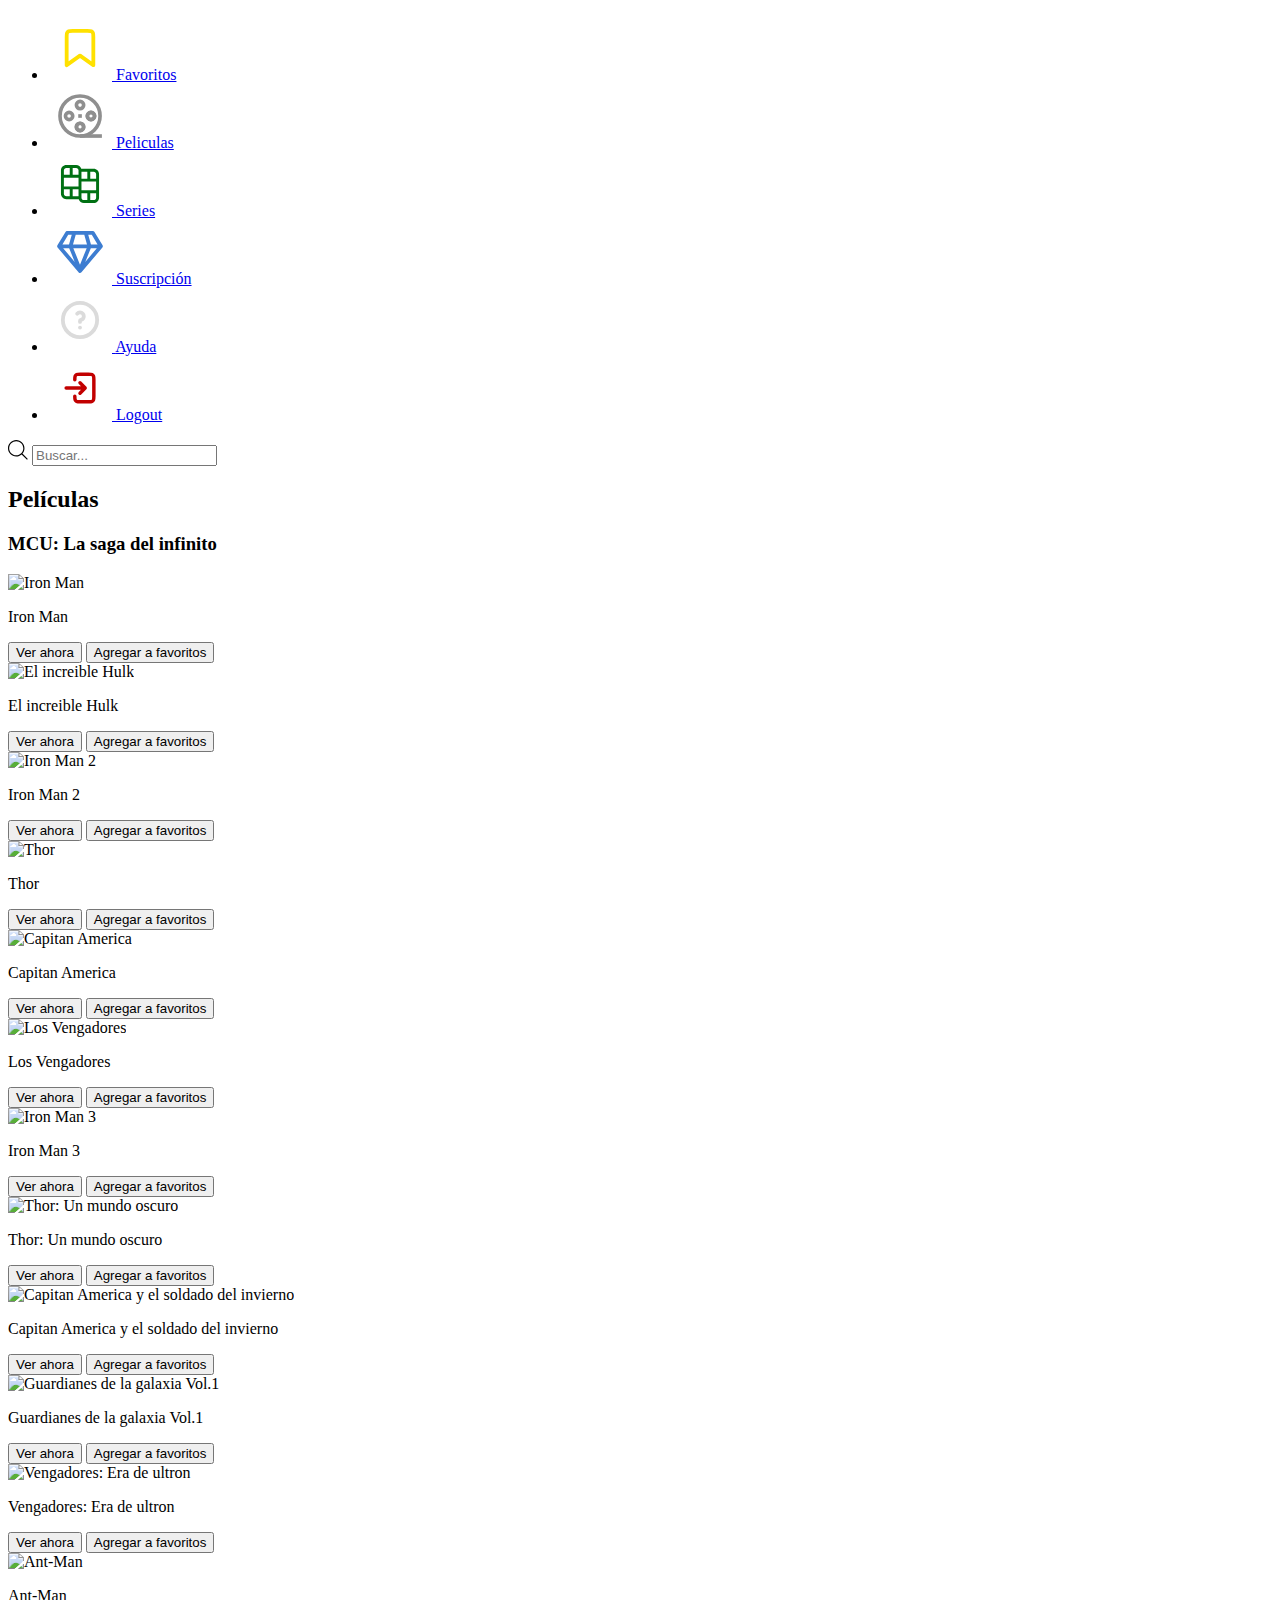
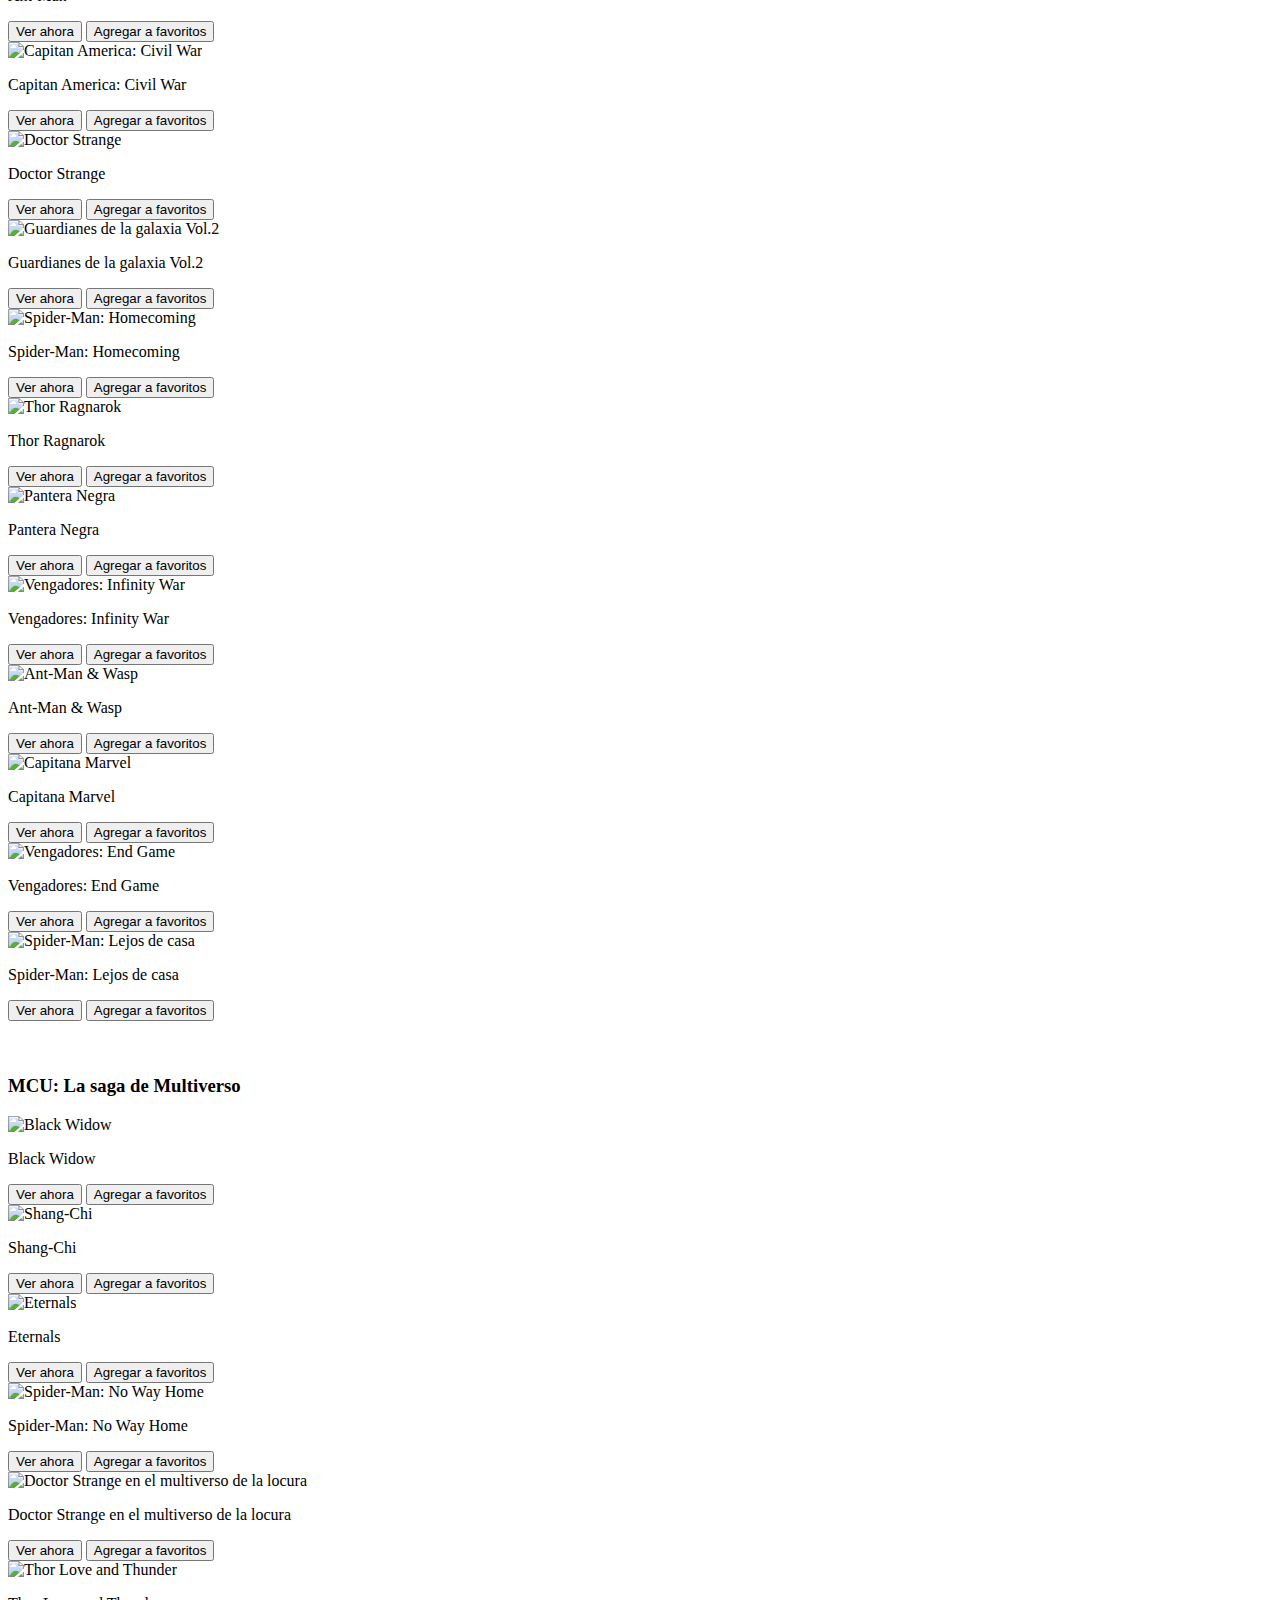
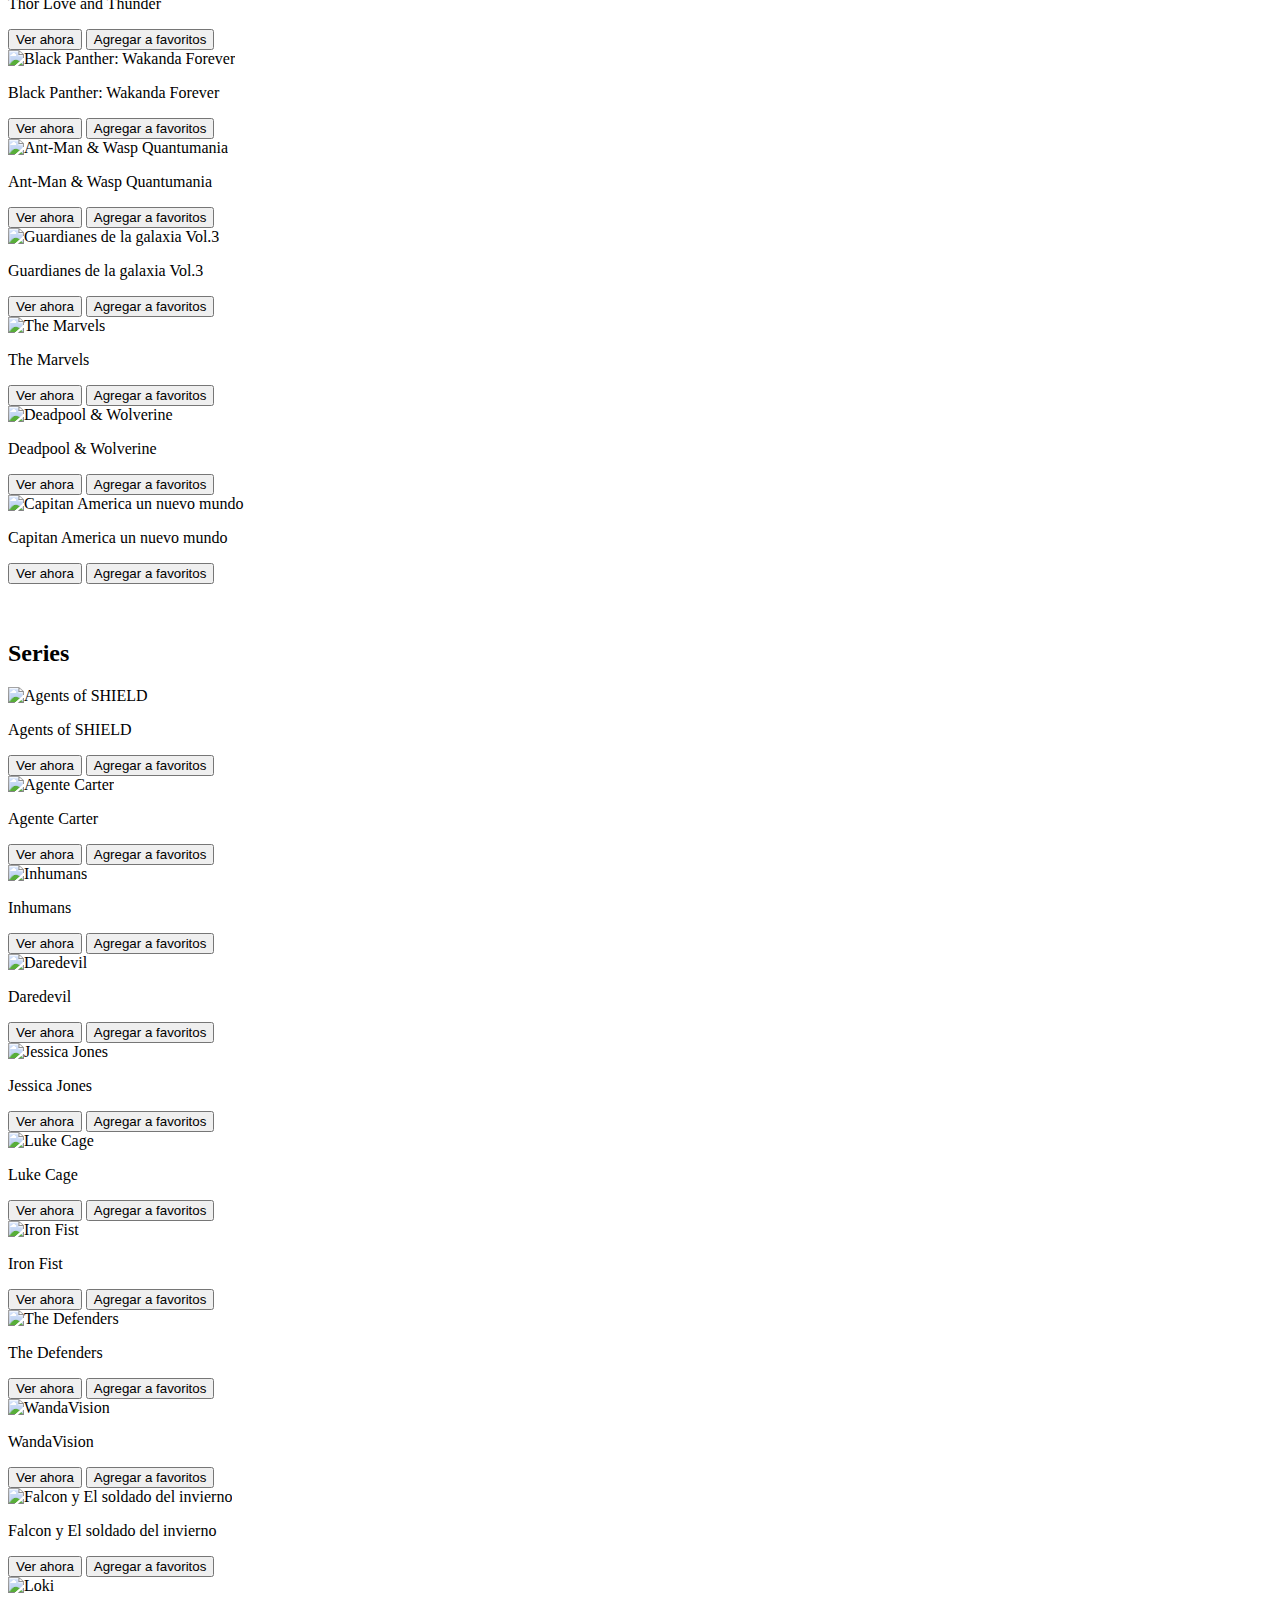
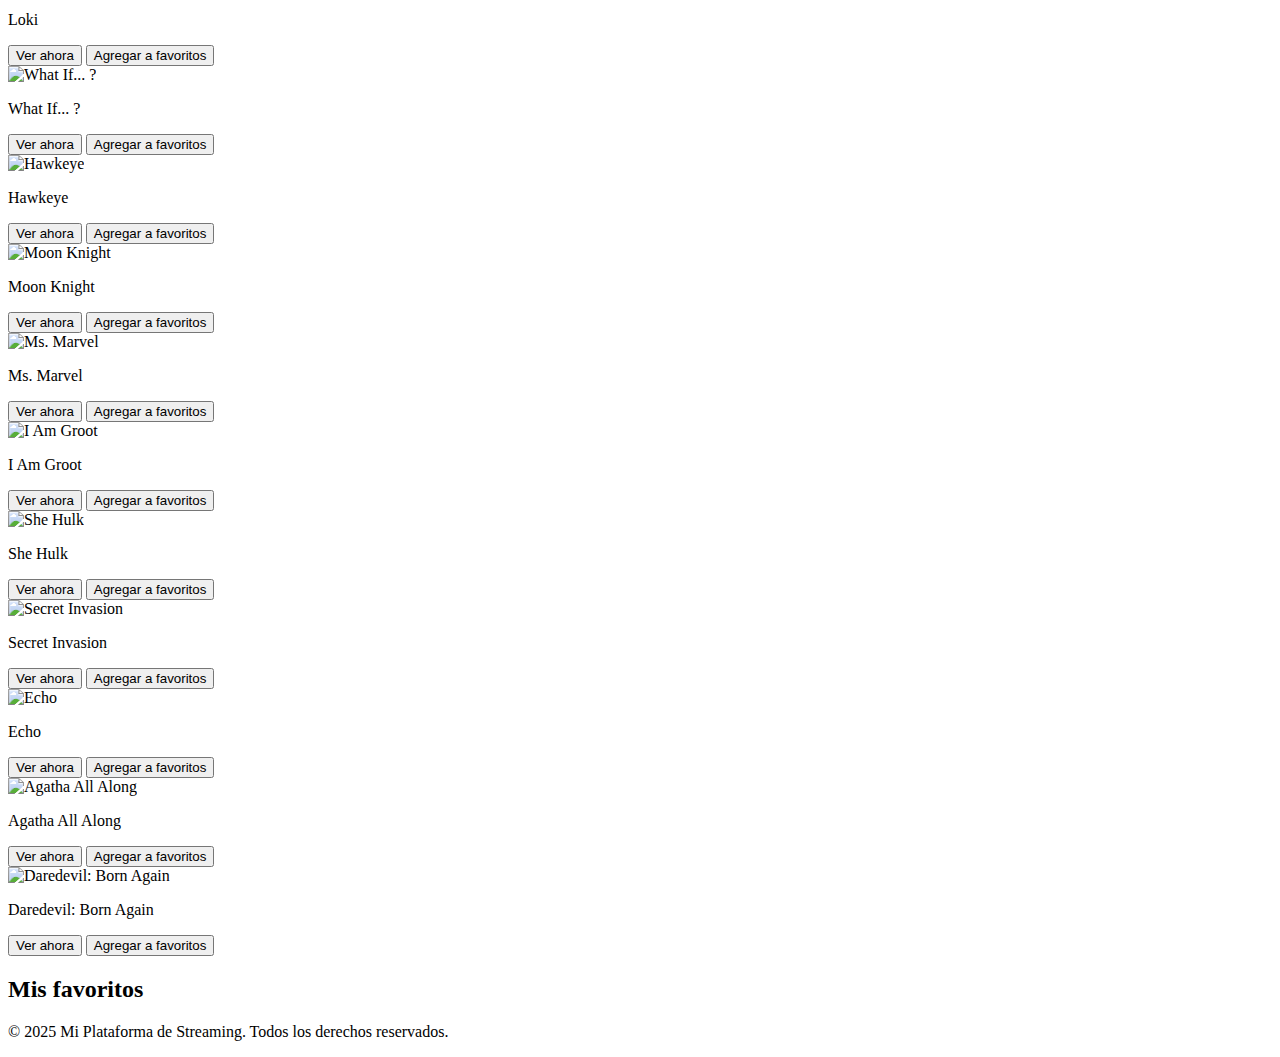
==== index.html @ c9204c95 "Update" ====
<!DOCTYPE html>
<html lang="es">

<head>
    <meta charset="UTF-8">
    <meta name="viewport" content="width=device-width, initial-scale=1.0">
    <title>Marvelilloso</title>
    <link rel="stylesheet" href="Estilos/indexStyles.css">

</head>

<body>
    <header>
        <nav class="aside-menu">
            <ul>
                <li>
                    <a href="#favorites">
                        <svg width="64px" height="64px" viewBox="-4.8 -4.8 33.60 33.60" fill="none"
                            xmlns="http://www.w3.org/2000/svg" stroke="#000000">
                            <g id="SVGRepo_bgCarrier" stroke-width="0"></g>
                            <g id="SVGRepo_tracerCarrier" stroke-linecap="round" stroke-linejoin="round"></g>
                            <g id="SVGRepo_iconCarrier">
                                <path
                                    d="M5 6.2C5 5.07989 5 4.51984 5.21799 4.09202C5.40973 3.71569 5.71569 3.40973 6.09202 3.21799C6.51984 3 7.07989 3 8.2 3H15.8C16.9201 3 17.4802 3 17.908 3.21799C18.2843 3.40973 18.5903 3.71569 18.782 4.09202C19 4.51984 19 5.07989 19 6.2V21L12 16L5 21V6.2Z"
                                    stroke="#ffe100" stroke-width="2" stroke-linejoin="round"></path>
                            </g>
                        </svg>
                        <span class="nav-text">Favoritos</span>
                    </a>
                </li>
                <li class="has-subnav">
                    <a href="#movies">
                        <svg width="64px" height="64px" viewBox="-4.8 -4.8 33.60 33.60" id="Layer_1" data-name="Layer 1"
                            xmlns="http://www.w3.org/2000/svg" fill="#000000">
                            <g id="SVGRepo_bgCarrier" stroke-width="0"></g>
                            <g id="SVGRepo_tracerCarrier" stroke-linecap="round" stroke-linejoin="round"></g>
                            <g id="SVGRepo_iconCarrier">
                                <defs>
                                    <style>
                                        .cls-1 {
                                            fill: none;
                                            stroke: #8f8f8f;
                                            stroke-miterlimit: 10;
                                            stroke-width: 1.91px;
                                        }
                                    </style>
                                </defs>
                                <circle class="cls-1" cx="12.02" cy="12" r="10.52"></circle>
                                <circle class="cls-1" cx="12.02" cy="6.26" r="1.91"></circle>
                                <circle class="cls-1" cx="12.02" cy="17.74" r="1.91"></circle>
                                <circle class="cls-1" cx="12.02" cy="17.74" r="1.91"></circle>
                                <circle class="cls-1" cx="6.28" cy="12" r="1.91"></circle>
                                <circle class="cls-1" cx="17.76" cy="12" r="1.91"></circle>
                                <circle class="cls-1" cx="17.76" cy="12" r="1.91"></circle>
                                <line class="cls-1" x1="23.5" y1="22.52" x2="12.02" y2="22.52"></line>
                                <line class="cls-1" x1="11.07" y1="12" x2="12.98" y2="12"></line>
                            </g>
                        </svg>
                        <span class="nav-text">Peliculas</span>
                    </a>
                </li>
                <li class="has-subnav">
                    <a href="#series">
                        <svg width="64px" height="64px" viewBox="-4.8 -4.8 33.60 33.60" fill="none"
                            xmlns="http://www.w3.org/2000/svg">
                            <g id="SVGRepo_bgCarrier" stroke-width="0"></g>
                            <g id="SVGRepo_tracerCarrier" stroke-linecap="round" stroke-linejoin="round"></g>
                            <g id="SVGRepo_iconCarrier">
                                <path fill-rule="evenodd" clip-rule="evenodd"
                                    d="M4.82051 3.53846C4.11246 3.53846 3.53846 4.11246 3.53846 4.82051V7.12821H6.61539V3.53846H4.82051ZM8.15385 3.53846V7.12821H11.2308V4.82051C11.2308 4.11246 10.6568 3.53846 9.94872 3.53846H8.15385ZM11.2308 8.66667H3.53846V13.2821H11.2308V8.66667ZM11.2308 14.8205H8.15385V18.4103H11.2308V14.8205ZM11.3369 19.9487H4.82051C3.26279 19.9487 2 18.6859 2 17.1282V4.82051C2 3.26279 3.26279 2 4.82051 2H9.94872C11.2398 2 12.3282 2.86743 12.6631 4.05128H19.1795C20.7372 4.05128 22 5.31407 22 6.8718V19.1795C22 20.7372 20.7372 22 19.1795 22H14.0513C12.7602 22 11.6718 21.1326 11.3369 19.9487ZM12.7692 5.58974V9.17949H15.8462V5.58974H12.7692ZM17.3846 5.58974V9.17949H20.4615V6.8718C20.4615 6.16374 19.8875 5.58974 19.1795 5.58974H17.3846ZM20.4615 10.7179H12.7692V15.3333H20.4615V10.7179ZM20.4615 16.8718H17.3846V20.4615H19.1795C19.8875 20.4615 20.4615 19.8875 20.4615 19.1795V16.8718ZM15.8462 20.4615V16.8718H12.7692V19.1795C12.7692 19.8875 13.3432 20.4615 14.0513 20.4615H15.8462ZM6.61539 18.4103V14.8205H3.53846V17.1282C3.53846 17.8363 4.11246 18.4103 4.82051 18.4103H6.61539Z"
                                    fill="#007013"></path>
                            </g>
                        </svg>
                        <span class="nav-text">Series</span>
                    </a>
                </li>
                <li class="has-subnav">
                    <a href="suscripcion.html">
                        <svg width="64px" height="64px" viewBox="-2.8 -2.8 33.60 33.60" fill="none"
                            xmlns="http://www.w3.org/2000/svg">
                            <g id="SVGRepo_bgCarrier" stroke-width="0"></g>
                            <g id="SVGRepo_tracerCarrier" stroke-linecap="round" stroke-linejoin="round"></g>
                            <g id="SVGRepo_iconCarrier">
                                <path
                                    d="M20.75 3C21.0557 3 21.3421 3.13962 21.5303 3.3746L21.6048 3.48102L25.8548 10.481C26.0556 10.8118 26.0459 11.2249 25.8395 11.5435L25.7634 11.6459L14.7634 24.6459C14.3906 25.0865 13.7317 25.1159 13.3207 24.7341L13.2366 24.6459L2.23662 11.6459C1.98663 11.3505 1.93182 10.941 2.08605 10.5941L2.14522 10.481L6.39522 3.48102C6.55388 3.21969 6.82182 3.04741 7.1204 3.00842L7.25001 3H20.75ZM17.515 12H10.484L13.999 20.672L17.515 12ZM22.844 12H19.673L16.756 19.195L22.844 12ZM8.326 12H5.155L11.242 19.193L8.326 12ZM9.674 5H7.81101L4.775 10H8.245L9.674 5ZM16.246 5H11.753L10.324 10H17.675L16.246 5ZM20.188 5H18.325L19.754 10H23.224L20.188 5Z"
                                    fill="#3d7dd1"></path>
                            </g>
                        </svg>
                        <span class="nav-text">Suscripción</span>
                    </a>
                </li>
                <li class="has-subnav">
                    <a href="ayuda.html" target="_blank">
                        <svg width="64px" height="64px" viewBox="-4.8 -4.8 33.60 33.60" fill="none"
                            xmlns="http://www.w3.org/2000/svg">
                            <g id="SVGRepo_bgCarrier" stroke-width="0"></g>
                            <g id="SVGRepo_tracerCarrier" stroke-linecap="round" stroke-linejoin="round"></g>
                            <g id="SVGRepo_iconCarrier">
                                <path
                                    d="M21 12C21 16.9706 16.9706 21 12 21C7.02944 21 3 16.9706 3 12C3 7.02944 7.02944 3 12 3C16.9706 3 21 7.02944 21 12Z"
                                    stroke="#dbdbdb" stroke-width="2"></path>
                                <path
                                    d="M10.5 8.67709C10.8665 8.26188 11.4027 8 12 8C13.1046 8 14 8.89543 14 10C14 10.9337 13.3601 11.718 12.4949 11.9383C12.2273 12.0064 12 12.2239 12 12.5V12.5V13"
                                    stroke="#dbdbdb" stroke-width="2" stroke-linecap="round" stroke-linejoin="round">
                                </path>
                                <path d="M12 16H12.01" stroke="#dbdbdb" stroke-width="2" stroke-linecap="round"
                                    stroke-linejoin="round"></path>
                            </g>
                        </svg>
                        <span class="nav-text">Ayuda</span>
                    </a>
                </li>

                <li class="has-subnav">
                    <a href="LogIn.html">
                        <svg width="64px" height="64px" viewBox="-6.48 -6.48 36.96 36.96" fill="none"
                            xmlns="http://www.w3.org/2000/svg">
                            <g id="SVGRepo_bgCarrier" stroke-width="0"></g>
                            <g id="SVGRepo_tracerCarrier" stroke-linecap="round" stroke-linejoin="round"></g>
                            <g id="SVGRepo_iconCarrier">
                                <g id="Interface / Log_Out">
                                    <path id="Vector"
                                        d="M12 15L15 12M15 12L12 9M15 12H4M9 7.24859V7.2002C9 6.08009 9 5.51962 9.21799 5.0918C9.40973 4.71547 9.71547 4.40973 10.0918 4.21799C10.5196 4 11.0801 4 12.2002 4H16.8002C17.9203 4 18.4796 4 18.9074 4.21799C19.2837 4.40973 19.5905 4.71547 19.7822 5.0918C20 5.5192 20 6.07899 20 7.19691V16.8036C20 17.9215 20 18.4805 19.7822 18.9079C19.5905 19.2842 19.2837 19.5905 18.9074 19.7822C18.48 20 17.921 20 16.8031 20H12.1969C11.079 20 10.5192 20 10.0918 19.7822C9.71547 19.5905 9.40973 19.2839 9.21799 18.9076C9 18.4798 9 17.9201 9 16.8V16.75"
                                        stroke="#c20000" stroke-width="2" stroke-linecap="round"
                                        stroke-linejoin="round"></path>
                                </g>
                            </g>
                        </svg>
                        <span class="nav-text">Logout</span>
                    </a>
                </li>
            </ul>
        </nav>


    </header>
    <section class="bannerlogo">
    </section>

    <section class="content">
        <div class="search-bar">
            <div class="search-container">
                <svg fill="#000000" width="20px" height="20px" viewBox="0 0 1920 1920"
                    xmlns="http://www.w3.org/2000/svg">
                    <path
                        d="M790.588 1468.235c-373.722 0-677.647-303.924-677.647-677.647 0-373.722 303.925-677.647 677.647-677.647 373.723 0 677.647 303.925 677.647 677.647 0 373.723-303.924 677.647-677.647 677.647Zm596.781-160.715c120.396-138.692 193.807-319.285 193.807-516.932C1581.176 354.748 1226.428 0 790.588 0S0 354.748 0 790.588s354.748 790.588 790.588 790.588c197.647 0 378.24-73.411 516.932-193.807l516.028 516.142 79.963-79.963-516.142-516.028Z"
                        fill-rule="evenodd"></path>
                </svg>
                <input type="text" placeholder="Buscar..." name="text" class="Search">
            </div>
        </div>

        <h2 id="movies">Películas</h2>
        <h3>MCU: La saga del infinito</h3>
        <div class="movies" id="movies1">
            <div class="track" id="movie-track">

            </div>
        </div>

        <br><br>

        <h3>MCU: La saga de Multiverso</h3>
        <div class="movies">
            <div class="track" id="movie-track2">

            </div>
        </div>

        <br><br>

        <h2 id="series">Series</h2>
        <div class="series">
            <div class="track" id="series-track">

            </div>
        </div>

        <h2 id="favorites">Mis favoritos</h2>
        <div class="favoritos">
            <div class="track">

            </div>
        </div>

    </section>

    <footer>
        <p>&copy; 2025 Mi Plataforma de Streaming. Todos los derechos reservados.</p>
    </footer>

    <script src="script.js"></script>
</body>

</html>
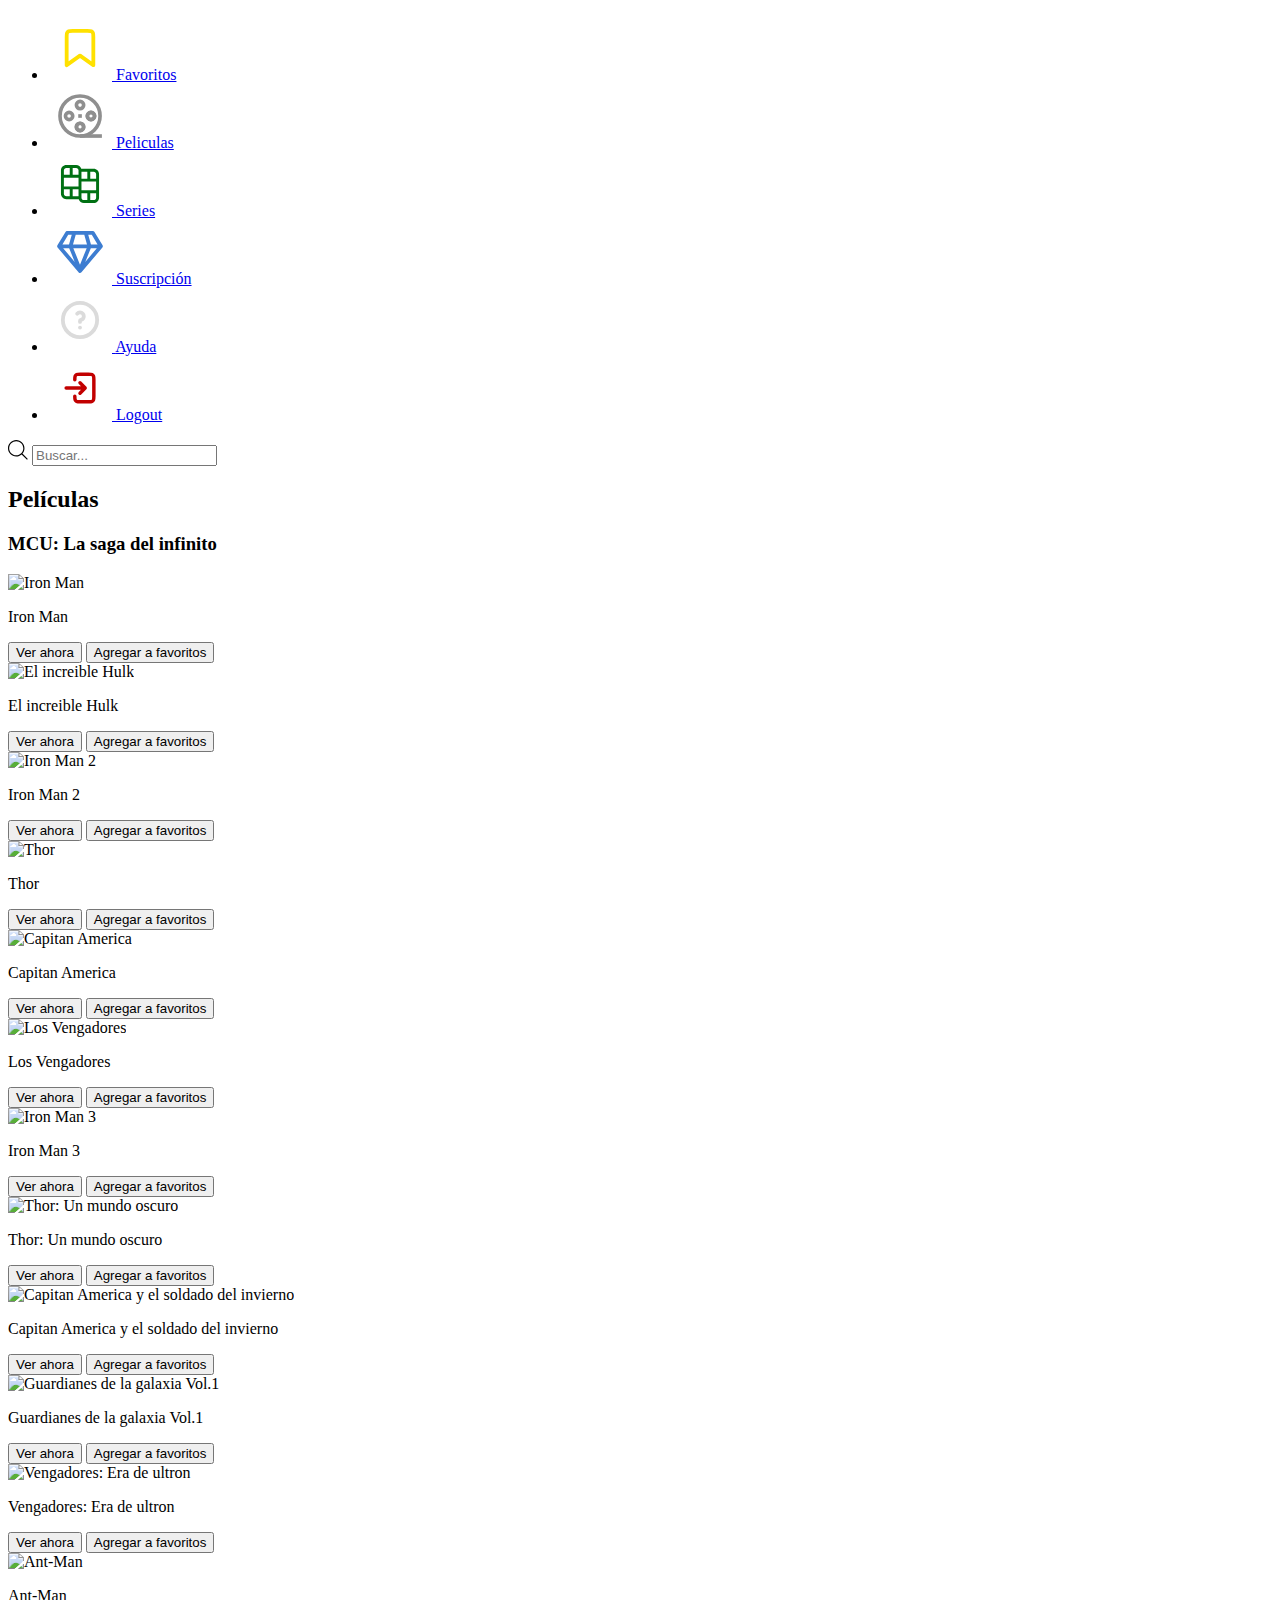
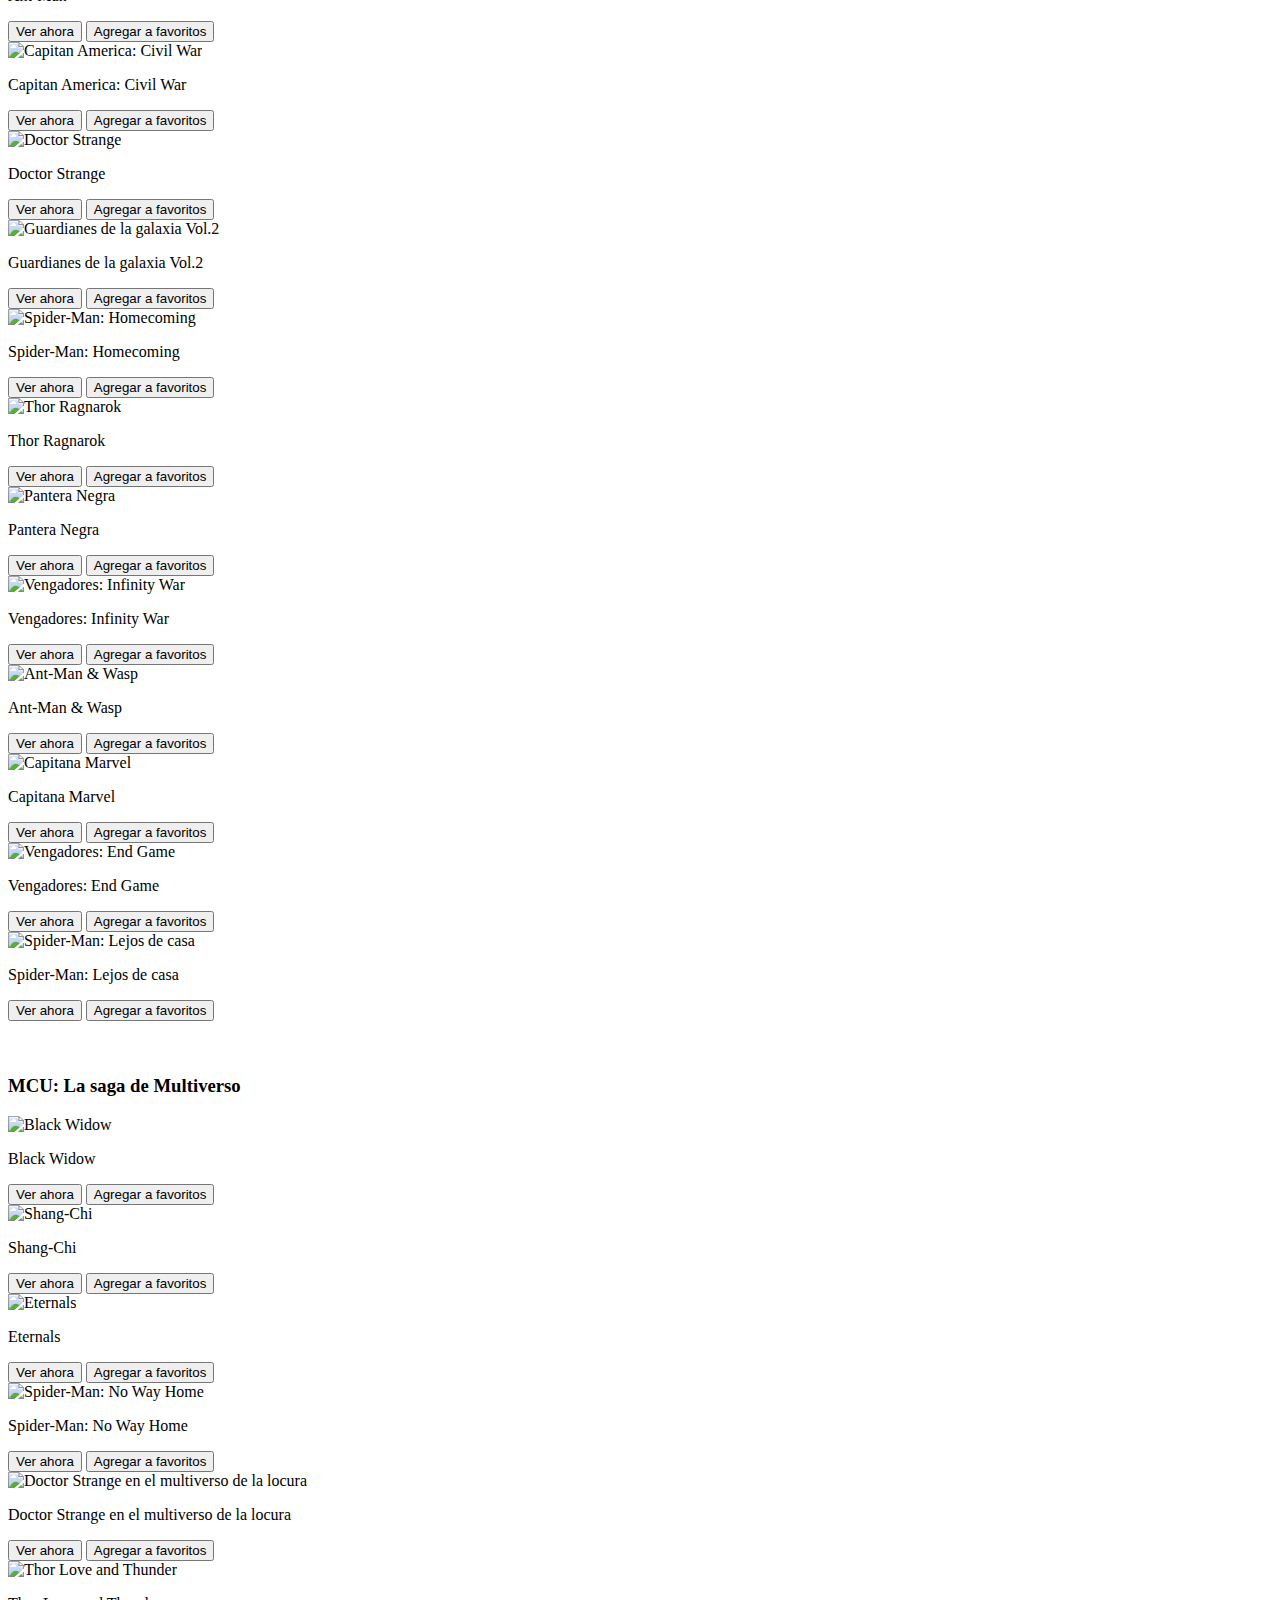
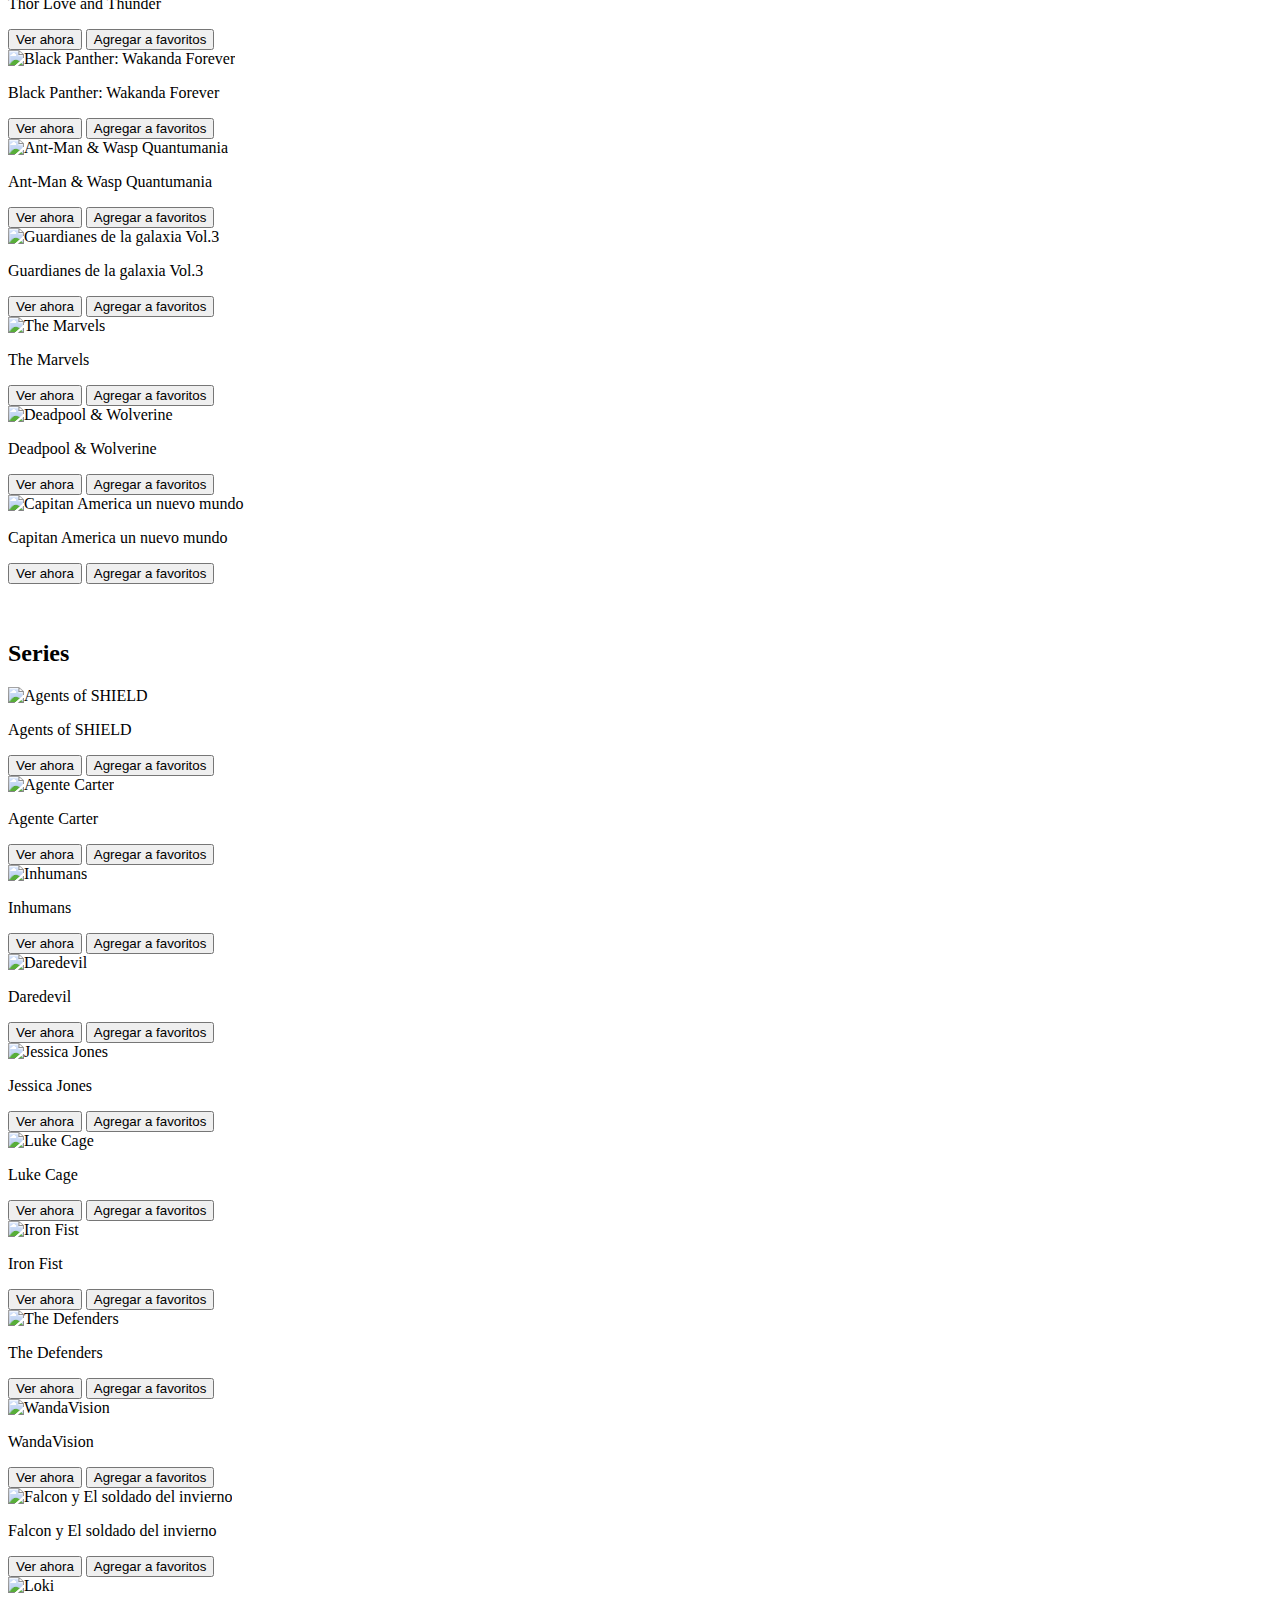
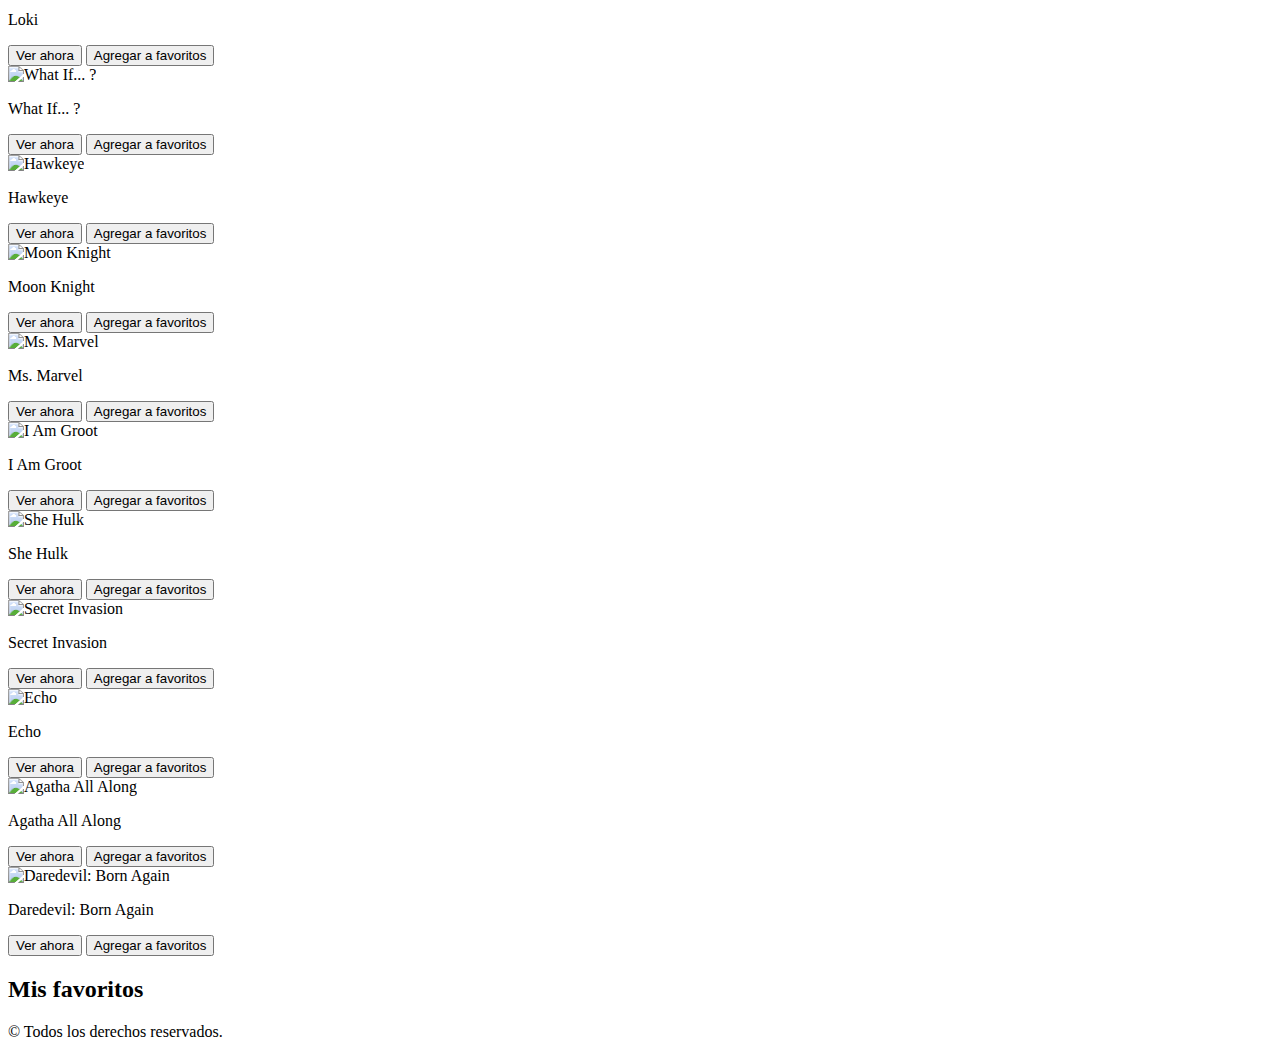
==== commit 692ada4d: "Cambio" ====
--- a/index.html
+++ b/index.html
@@ -184,9 +184,8 @@
         </div>
 
     </section>
-
     <footer>
-        <p>&copy; 2025 Mi Plataforma de Streaming. Todos los derechos reservados.</p>
+        <p>&copy; Todos los derechos reservados.</p>
     </footer>
 
     <script src="script.js"></script>
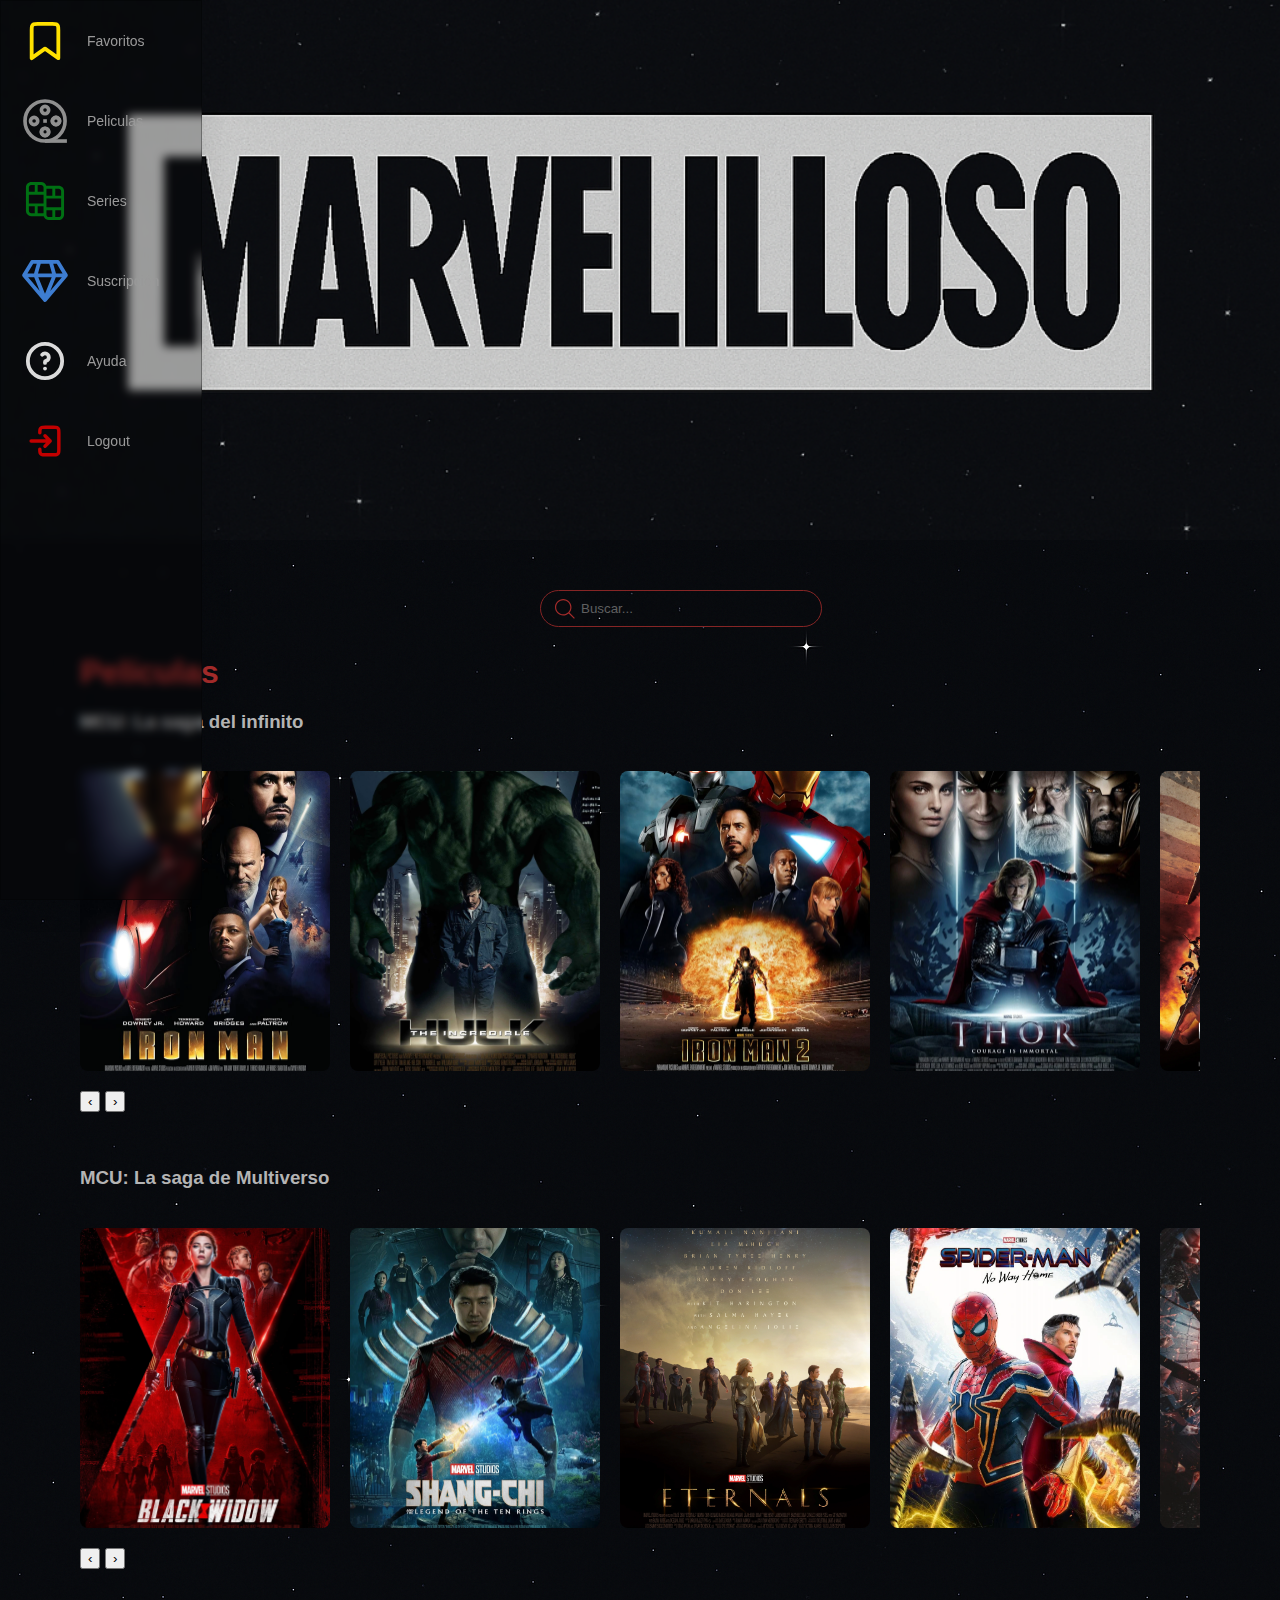
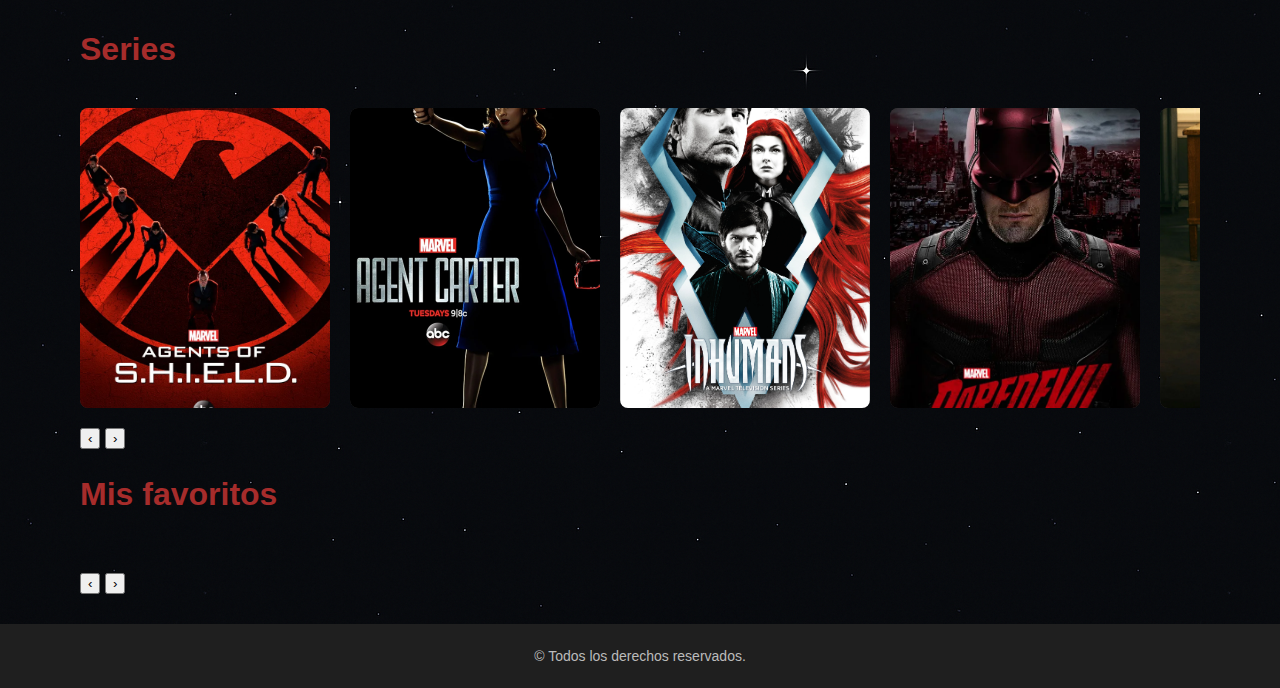
==== commit c433dcb8: "Botones de desplazamiento agregadas sin estilos" ====
--- a/index.html
+++ b/index.html
@@ -151,36 +151,56 @@
         </div>
 
         <h2 id="movies">Películas</h2>
+
         <h3>MCU: La saga del infinito</h3>
-        <div class="movies" id="movies1">
-            <div class="track" id="movie-track">
-
-            </div>
-        </div>
-
+        <div class="movies-container">
+            <div class="movies" id="movies1">
+                <div class="track" id="movie-track"></div>
+            </div>
+            <div class="scroll-controls">
+                <button class="scroll-btn left" data-target="movie-track">&#8249;</button>
+                <button class="scroll-btn right" data-target="movie-track">&#8250;</button>
+            </div>
+        </div>
+        
         <br><br>
-
+        
         <h3>MCU: La saga de Multiverso</h3>
-        <div class="movies">
-            <div class="track" id="movie-track2">
-
-            </div>
-        </div>
+        <div class="movies-container">
+            <div class="movies">
+                <div class="track" id="movie-track2"></div>
+            </div>
+            <div class="scroll-controls">
+                <button class="scroll-btn left" data-target="movie-track2">&#8249;</button>
+                <button class="scroll-btn right" data-target="movie-track2">&#8250;</button>
+            </div>
+        </div>        
+        
 
         <br><br>
 
         <h2 id="series">Series</h2>
+        <div class="series-container">
         <div class="series">
             <div class="track" id="series-track">
-
-            </div>
+            </div>
+        </div>
+        <div class="scroll-controls">
+            <button class="scroll-btn left" data-target="series-track">&#8249;</button>
+            <button class="scroll-btn right" data-target="series-track">&#8250;</button>
+        </div>
         </div>
 
         <h2 id="favorites">Mis favoritos</h2>
+        <div class="favoritos-container">
         <div class="favoritos">
-            <div class="track">
-
-            </div>
+            <div class="track" id="favoritos-track">
+            </div>
+        </div>
+        <div class="scroll-controls">
+            <button class="scroll-btn left" data-target="favoritos-track">&#8249;</button>
+            <button class="scroll-btn right" data-target="favoritos-track">&#8250;</button>
+        </div>
         </div>
 
     </section>
--- a/Estilos/indexStyles.css
+++ b/Estilos/indexStyles.css
@@ -0,0 +1,273 @@
+/* --- Configuración global --- */
+body {
+    font-family: Arial, sans-serif;
+    margin: 0;
+    padding: 0;
+    color: rgb(180, 180, 180);
+    background-color: #1f1f1f;
+}
+
+.search-bar {
+    display: flex;
+    justify-content: center;
+    align-items: center;
+    margin-top: 20px;
+}
+
+.search-container {
+    position: relative;
+    width: 200px;
+}
+
+.Search {
+    width: 100%;
+    padding: 10px 40px 10px 40px;
+    border-radius: 50px;
+    border: 1px solid #a62c2b;
+    transition: width 0.3s ease-in-out, opacity 0.2s;
+    outline: none;
+    opacity: 0.8;
+    background-color: transparent;
+    color: rgb(225, 225, 225);
+}
+
+.Search:focus {
+    opacity: 1;
+    width: 350px;
+    border-color: rgb(225, 225, 225);
+}
+
+.search-container svg {
+    position: absolute;
+    top: 50%;
+    left: 15px;
+    transform: translateY(-50%);
+    width: 20px;
+    height: 20px;
+    fill: #a62c2b;
+    pointer-events: none;
+}
+
+.bannerlogo {
+    position: relative;
+    width: 100%;
+    height: 60vh;
+    background-image: url("../images/bannerlogo.webp");
+    background-position: center;
+    background-size: cover;
+}
+
+.content {
+    padding: 30px 80px;
+    background-image: url("../images/stars.webp");
+}
+
+.btn-watch {
+    background-color: #308446;
+    color: rgb(225, 225, 225);
+    padding: 12px 30px;
+    border: none;
+    border-radius: 5px;
+    font-size: 16px;
+    text-decoration: none;
+    transition: all 0.3s ease;
+    cursor: pointer;
+}
+
+.btn-watch:hover {
+    background: #1d532b;
+    color: rgb(225, 225, 225);
+    box-shadow: 0 8px 32px rgba(189, 189, 189, 0.3);
+}
+
+.btn-addfavorites {
+    margin-top: 5px;
+    background-color: rgb(225, 225, 225);
+    padding: 12px 30px;
+    border: none;
+    border-radius: 5px;
+    font-size: 16px;
+    text-decoration: none;
+    transition: all 0.3s ease;
+    cursor: pointer;
+}
+
+.btn-addfavorites:hover {
+    background: gold;
+    color: #111;
+    box-shadow: 0 8px 32px rgba(189, 189, 189, 0.3);
+}
+
+h2 {
+    font-size: 2em;
+    margin-bottom: 20px;
+    color: #a62c2b;
+}
+
+
+.movies,
+.series,
+.favoritos {
+    display: flex;
+    gap: 20px;
+    overflow-x: auto;
+    scroll-snap-type: x mandatory;
+    padding: 20px 0;
+    white-space: nowrap;
+    scrollbar-width: none;
+    
+}
+
+.track {
+    display: flex;
+    gap: 20px;
+    overflow-x: hidden;
+    overflow-y: hidden;
+    scroll-behavior: smooth;
+}
+
+.movie-card,
+.series-card,
+.favoritos-card {
+    width: 250px;
+    flex-shrink: 0;
+    background-color: #333;
+    color: rgb(225, 225, 225);
+    border-radius: 8px;
+    overflow: hidden;
+    text-align: center;
+    scroll-snap-align: center;
+    height: 300px;
+    transition: transform 0.3s ease-in-out;
+    position: relative;
+}
+
+.movie-card img,
+.series-card img,
+.favoritos-card img {
+    height: 100%;
+    width: 100%;
+    object-fit: cover;
+}
+
+.movie-card:hover,
+.series-card:hover,
+.favoritos-card:hover {
+    transform: scale(1.1);
+}
+
+.card-overlay {
+    position: absolute;
+    top: 0;
+    left: 0;
+    width: 100%;
+    height: 100%;
+    background: rgba(0, 0, 0, 0.7);
+    display: flex;
+    flex-direction: column;
+    justify-content: center;
+    align-items: center;
+    opacity: 0;
+    transition: opacity 0.3s ease-in-out;
+    color: rgb(225, 225, 225);
+    padding: 10px;
+}
+
+.movie-card:hover .card-overlay,
+.series-card:hover .card-overlay,
+.favoritos-card:hover .card-overlay {
+    opacity: 1;
+}
+
+footer {
+    background-color: #5b5b5b00;
+    color: #bbb;
+    text-align: center;
+    padding: 10px;
+    font-size: 14px;
+}
+
+.aside-menu {
+    position: fixed;
+    top: 0;
+    bottom: 0;
+    left: 0;
+    width: 60px;
+    overflow: hidden;
+    transition: width 0.3s ease;
+    z-index: 1000;
+    background: rgba(0, 0, 0, 0.22);
+    box-shadow: 0 4px 30px rgba(0, 0, 0, 0.1);
+    backdrop-filter: blur(4.7px);
+    -webkit-backdrop-filter: blur(4.7px);
+    border: 1px solid rgba(0, 0, 0, 0.31);
+}
+
+.aside-menu:hover,
+.aside-menu.expanded {
+    width: 200px;
+}
+
+.aside-menu>ul {
+    margin: 0;
+    padding: 0;
+}
+
+.submenu {
+    display: block;
+    margin: 0 auto;
+    transition: transform 0.3s ease, width 0.3s ease, height 0.3s ease;
+}
+
+.nav-text {
+    display: none;
+    font-size: 14px;
+    color: #999;
+    white-space: nowrap;
+    padding-left: 10px;
+}
+
+.aside-menu:hover .nav-text {
+    display: inline-block;
+}
+
+
+.aside-menu li {
+    display: block;
+    width: 100%;
+}
+
+.aside-menu li>a {
+    display: flex;
+    align-items: center;
+    padding: 8px 12px;
+    color: #999;
+    font-family: Arial, sans-serif;
+    font-size: 14px;
+    text-decoration: none;
+    transition: background-color 0.2s ease, color 0.2s ease;
+}
+
+.aside-menu li:hover>a,
+.aside-menu li.active>a {
+    color: #862020;
+    background-color: #27272788;
+}
+
+.aside-menu>ul.logout {
+    position: absolute;
+    left: 0;
+    bottom: 0;
+}
+
+a:hover,
+a:focus {
+    text-decoration: none;
+}
+
+nav ul,
+nav li {
+    outline: 0;
+    margin: 0;
+    padding: 0;
+}
